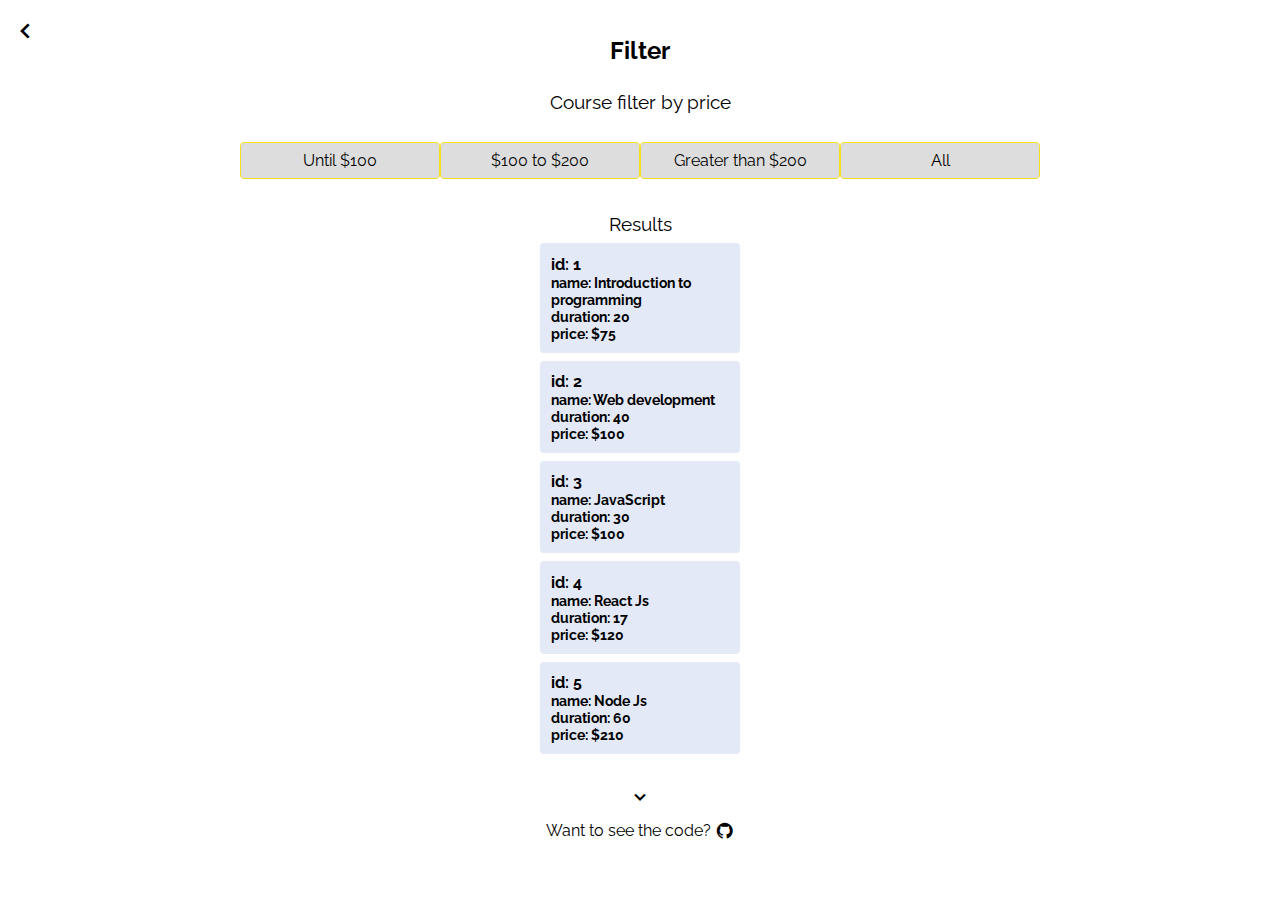
==== methods/filter.html @ 76c43b7e "ForEach, Find, Map and Reduce methods are added" ====
<!DOCTYPE html>
<html lang="en">
<head>
    <meta charset="UTF-8">
    <meta http-equiv="X-UA-Compatible" content="IE=edge">
    <meta name="viewport" content="width=device-width, initial-scale=1.0">
    <!----===== Boxicons CSS ===== -->
    <link href='https://unpkg.com/boxicons@2.1.1/css/boxicons.min.css' rel='stylesheet'>
    <!----======== CSS ======== -->
    <link rel="stylesheet" href="../css/filter.css">
    <!----======== Google fonts ======== -->
    <link rel="preconnect" href="https://fonts.googleapis.com">
    <link rel="preconnect" href="https://fonts.gstatic.com" crossorigin>
    <link href="https://fonts.googleapis.com/css2?family=Raleway&display=swap" rel="stylesheet">
    <title>Filter</title>
</head>
<body>
    <section class="main">
        <div class="back">
            <a href="https://high-order-functions.vercel.app/"><i class='bx bx-chevron-left'></i></a>
        </div>
        <h2>Filter</h2>
        <p>Course filter by price</p>
        <div class="price-filter">
            <label id="one">Until $100</label>
            <label id="two">$100 to $200</label>
            <label id="three">Greater than $200</label>
            <label id="all">All</label>
        </div>
        
        <div class="objects-container">
            <p>Results</p>
        </div>
        <!-- <div class="searchbox">
            <input type="text" placeholder="Buscar" id="search-value">
            <i class='bx bx-search search'></i> 
        </div> -->
        <div class="continue">
            <i class='bx bx-chevron-down' ></i>
        </div>
        <div class="code">
            <a href="https://github.com/maufernandezdev/highOrderFunctions" target="_blank">Want to see the code? <i class='bx bxl-github'></i></a>
        </div>
    </section>
    <script src="../js/data.js"></script>
    <script src="../js/filter.js"></script>
</body>
</html>
---- css/filter.css ----
* {
    margin:0;
    padding:0;
    box-sizing:border-box;
}

.main{
    display:flex;
    width: 100%;
    height: 100vh;
    flex-wrap: wrap;
    justify-content: center;
    align-items: center;
    padding: 2em 0em;
}

.main .back{
    position: absolute;
    top: 15px;
    left: 10px;
}

.main .back a{
    text-decoration: none;
    color: #000;
}

.main .back i{
    font-size: 2em;
}

.main h2{
    width: 100%;
    text-align:center;
    font-family: 'Raleway', sans-serif;
    font-size: 1.5em;
}

.main p{
    width: 100%;
    text-align:center;
    margin: 1em 0em;
    font-size: 1.2em;
    font-family: 'Raleway', sans-serif;
}

.searchbox{
    border: 1px solid #7a7a7a;
    border-radius: 4px;
    padding: 0.2em 0.2em 0.3em 0.5em;
    margin-top: 1em;
}

.searchbox input{
    border: none;
    outline: none;
    font-size: 1em;
    padding: 0.7em;
}

.searchbox i{
    position: relative;
    top:2px;
    font-size: 1.2em;
    padding: 0.7em;
}

.main .price-filter{
    
    display:flex;
    flex-wrap: wrap;
    justify-content: center;
    width: 100%;
}

.main .price-filter label{
    width: 100%;
    font-family: 'Raleway', sans-serif;
    text-align:center;
    padding: 0.5em;
    background-color: #ddd;
    width: 200px;
    margin: 0.2em 0em;
    font-size: 1em;
    border-radius: 4px;
    border: 1px solid #f7df1e;;
}

.main .objects-container{
    
    display: flex;
    flex-direction: column;
    width: 100%;
    align-items: center;
    margin: 1.5em 0em 0em 0em;
    height: 565px;
}

.main .objects-container p{
    margin: 0;
}

.main .objects-container .card{
    
    margin: 0.5em 0em;
    text-align:left;
    width: 200px;
    padding: 0.7em;
    font-family: 'Raleway', sans-serif;
    border-radius: 4px;
    background-color:#E4E9F7;
}

.main .objects-container .card h3{
    font-size: 1em;
}

.main .objects-container .card h4{
    font-size: 0.9em;
}

.main .continue{
    width: 100%;
    text-align:center;
}

.main .continue i{
    font-size: 1.5em;
}

.main .code{
    width: 100%;
    display: flex;
    justify-content: center;
    padding-bottom: 1.5em;
}

.main .code a{
    font-family: 'Raleway', sans-serif;
    font-size: 1em;
    text-decoration: none;
    color: #000;
}

.main .code a i{
    font-size: 1.2em;
    position: relative;
    top: 3px;
}
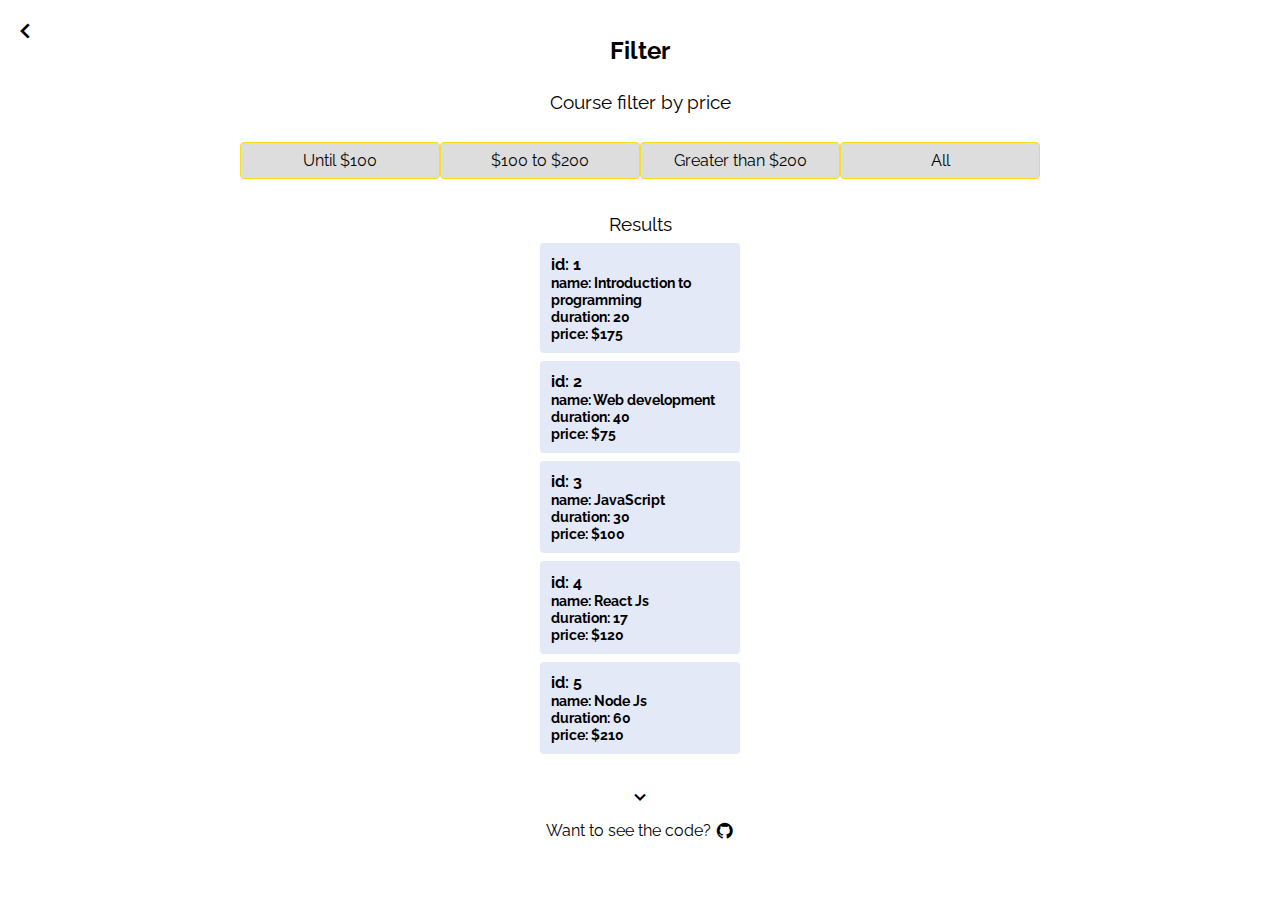
==== commit c11d4ede: "sort and some methods are added" ====
--- a/methods/filter.html
+++ b/methods/filter.html
@@ -31,10 +31,6 @@
         <div class="objects-container">
             <p>Results</p>
         </div>
-        <!-- <div class="searchbox">
-            <input type="text" placeholder="Buscar" id="search-value">
-            <i class='bx bx-search search'></i> 
-        </div> -->
         <div class="continue">
             <i class='bx bx-chevron-down' ></i>
         </div>
--- a/css/filter.css
+++ b/css/filter.css
@@ -65,7 +65,8 @@
     padding: 0.7em;
 }
 
-.main .price-filter{
+.main .price-filter,
+.main .sort{
     
     display:flex;
     flex-wrap: wrap;
@@ -73,7 +74,8 @@
     width: 100%;
 }
 
-.main .price-filter label{
+.main .price-filter label,
+.main .sort label {
     width: 100%;
     font-family: 'Raleway', sans-serif;
     text-align:center;
@@ -83,7 +85,7 @@
     margin: 0.2em 0em;
     font-size: 1em;
     border-radius: 4px;
-    border: 1px solid #f7df1e;;
+    border: 1px solid #f7df1e;
 }
 
 .main .objects-container{
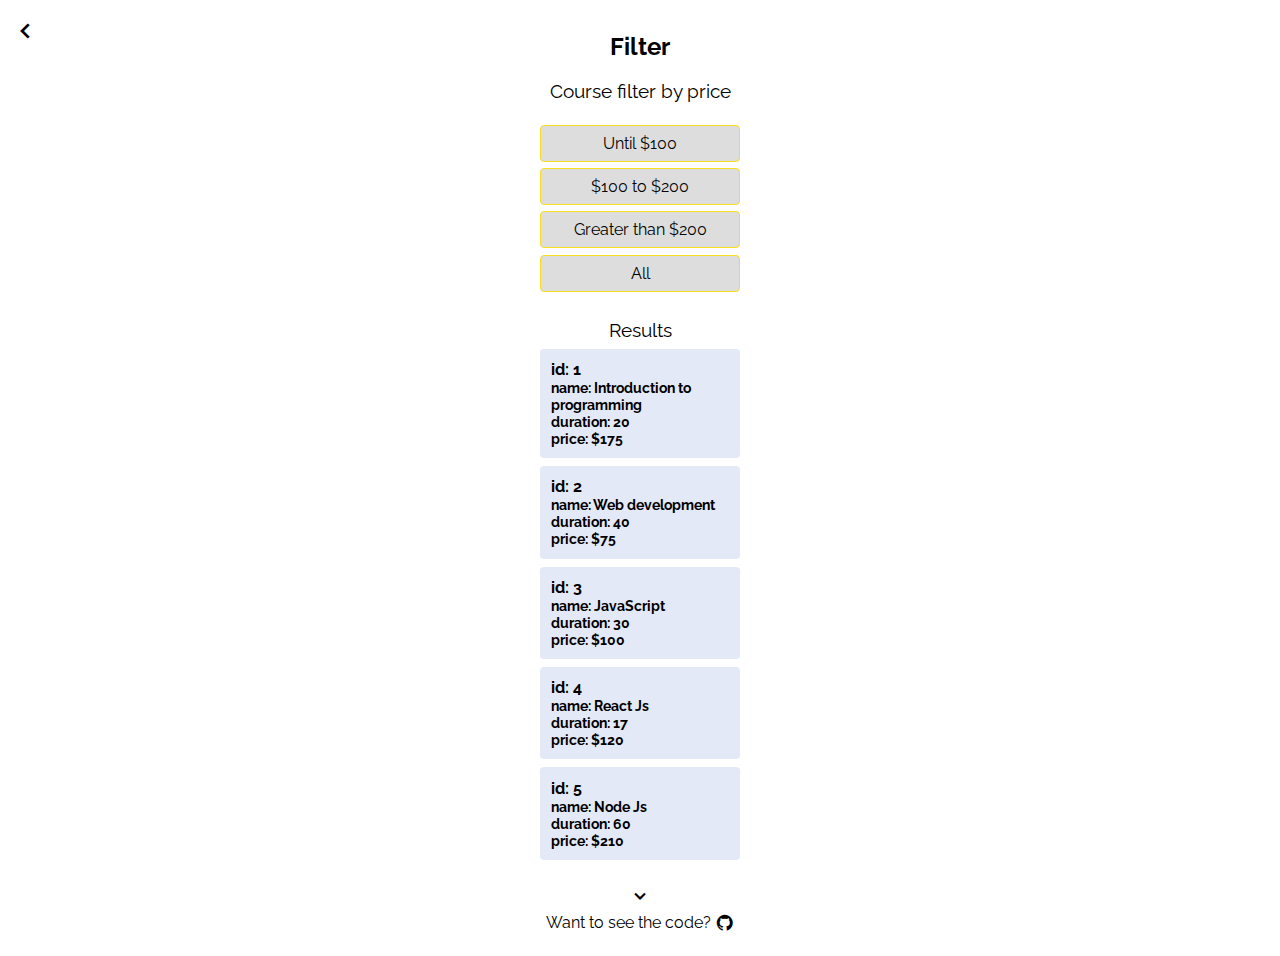
==== commit 5864040c: "desktop styles" ====
--- a/methods/filter.html
+++ b/methods/filter.html
@@ -20,8 +20,8 @@
             <a href="https://high-order-functions.vercel.app/"><i class='bx bx-chevron-left'></i></a>
         </div>
         <h2>Filter</h2>
-        <p>Course filter by price</p>
         <div class="price-filter">
+            <p>Course filter by price</p>
             <label id="one">Until $100</label>
             <label id="two">$100 to $200</label>
             <label id="three">Greater than $200</label>
@@ -31,11 +31,14 @@
         <div class="objects-container">
             <p>Results</p>
         </div>
-        <div class="continue">
-            <i class='bx bx-chevron-down' ></i>
-        </div>
-        <div class="code">
-            <a href="https://github.com/maufernandezdev/highOrderFunctions" target="_blank">Want to see the code? <i class='bx bxl-github'></i></a>
+
+        <div class="footer">
+            <div class="continue">
+                <i class='bx bx-chevron-down' ></i>
+            </div>
+            <div class="code">
+                <a href="https://github.com/maufernandezdev/highOrderFunctions" target="_blank">Want to see the code? <i class='bx bxl-github'></i></a>
+            </div>
         </div>
     </section>
     <script src="../js/data.js"></script>
--- a/css/filter.css
+++ b/css/filter.css
@@ -148,4 +148,23 @@
     font-size: 1.2em;
     position: relative;
     top: 3px;
+}
+
+.main .footer{
+    width: 100%;
+    position: relative;
+    bottom: 0;
+}
+
+@media only screen and (min-width: 1040px)
+{   
+    .main .price-filter,
+    .main .sort{
+        
+        display:flex;
+        flex-wrap: wrap;
+        justify-content: center;
+        width: 100%;
+        max-width: 250px;
+    }
 }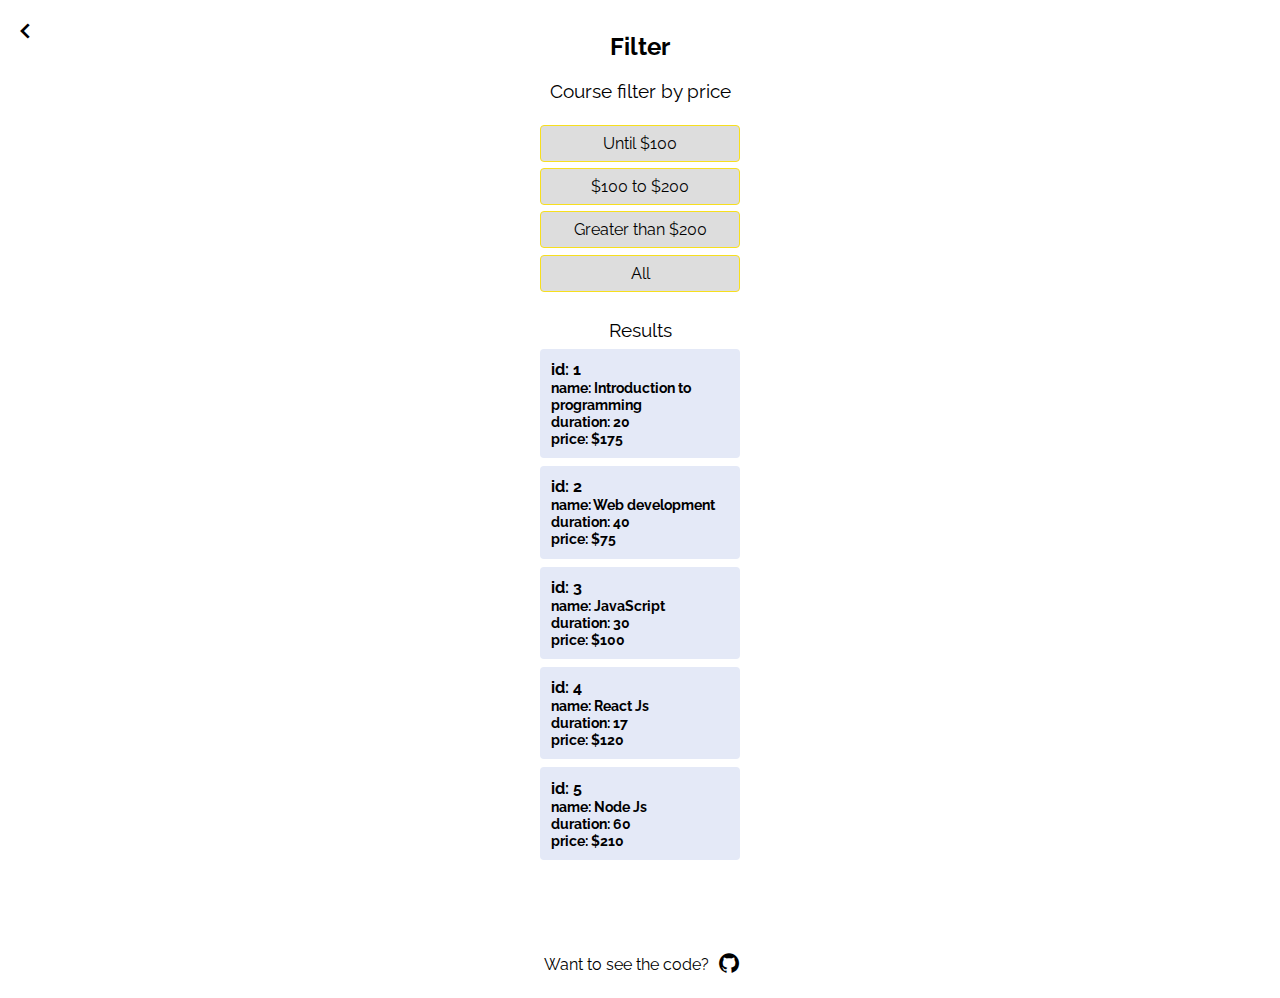
==== commit 9ad35921: "correction in the code links" ====
--- a/methods/filter.html
+++ b/methods/filter.html
@@ -31,16 +31,10 @@
         <div class="objects-container">
             <p>Results</p>
         </div>
-
-        <div class="footer">
-            <div class="continue">
-                <i class='bx bx-chevron-down' ></i>
-            </div>
-            <div class="code">
-                <a href="https://github.com/maufernandezdev/highOrderFunctions" target="_blank">Want to see the code? <i class='bx bxl-github'></i></a>
-            </div>
-        </div>
     </section>
+    <footer>
+        <p>Want to see the code? <a href="https://github.com/maufernandezdev/highOrderFunctions/blob/master/js/filter.js" target="_blank"><i class='bx bxl-github'></i></a></p>
+    </footer>
     <script src="../js/data.js"></script>
     <script src="../js/filter.js"></script>
 </body>
--- a/css/filter.css
+++ b/css/filter.css
@@ -167,4 +167,30 @@
         width: 100%;
         max-width: 250px;
     }
+}
+
+footer{
+    position: relative;
+    bottom: 0;
+    width: 100%;
+    text-align:center;
+    padding: 1.5em;
+    margin-top: 1.5em;
+}
+
+footer p{
+    font-family: 'Raleway', sans-serif;
+}
+
+footer p a{
+    text-decoration: none;
+    color: #0969da;
+}
+
+footer p a i{
+    position: relative;
+    color:#000;
+    top: 4px;
+    left: 4px;
+    font-size: 1.5em;
 }